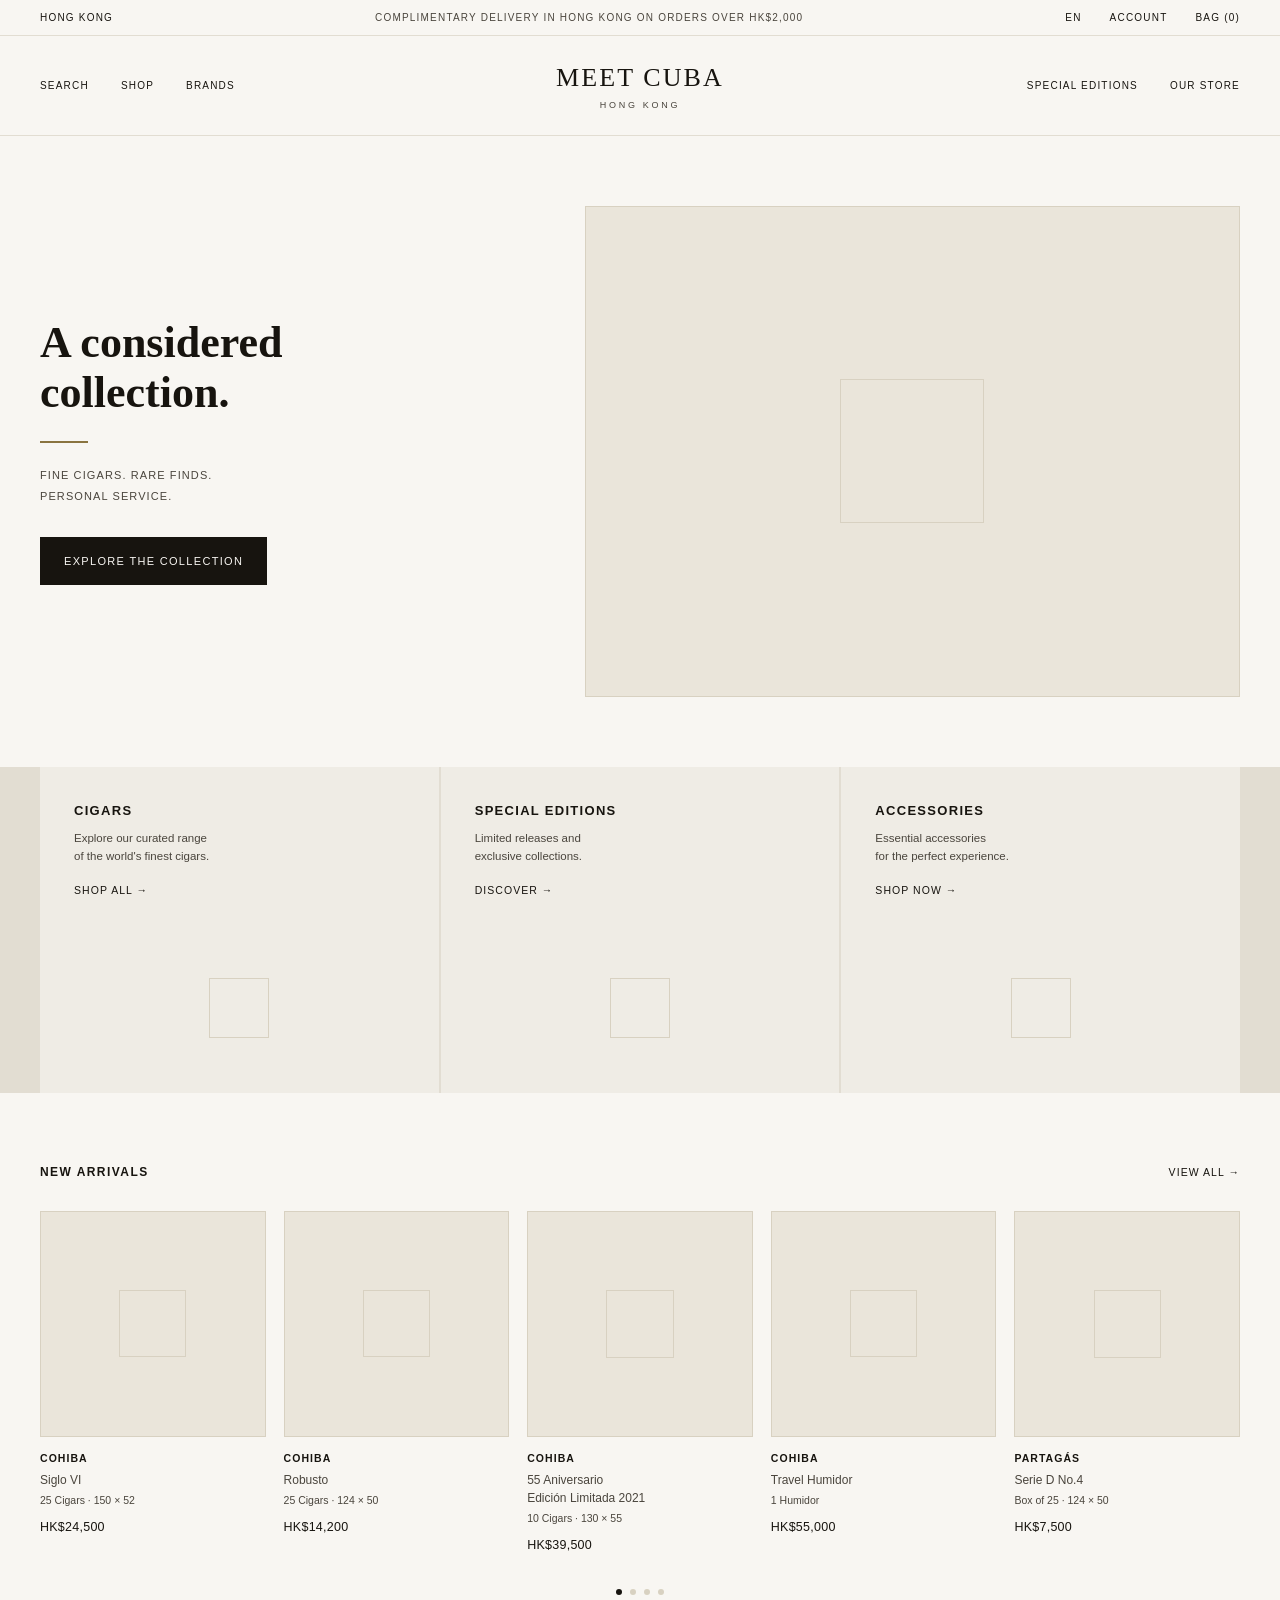
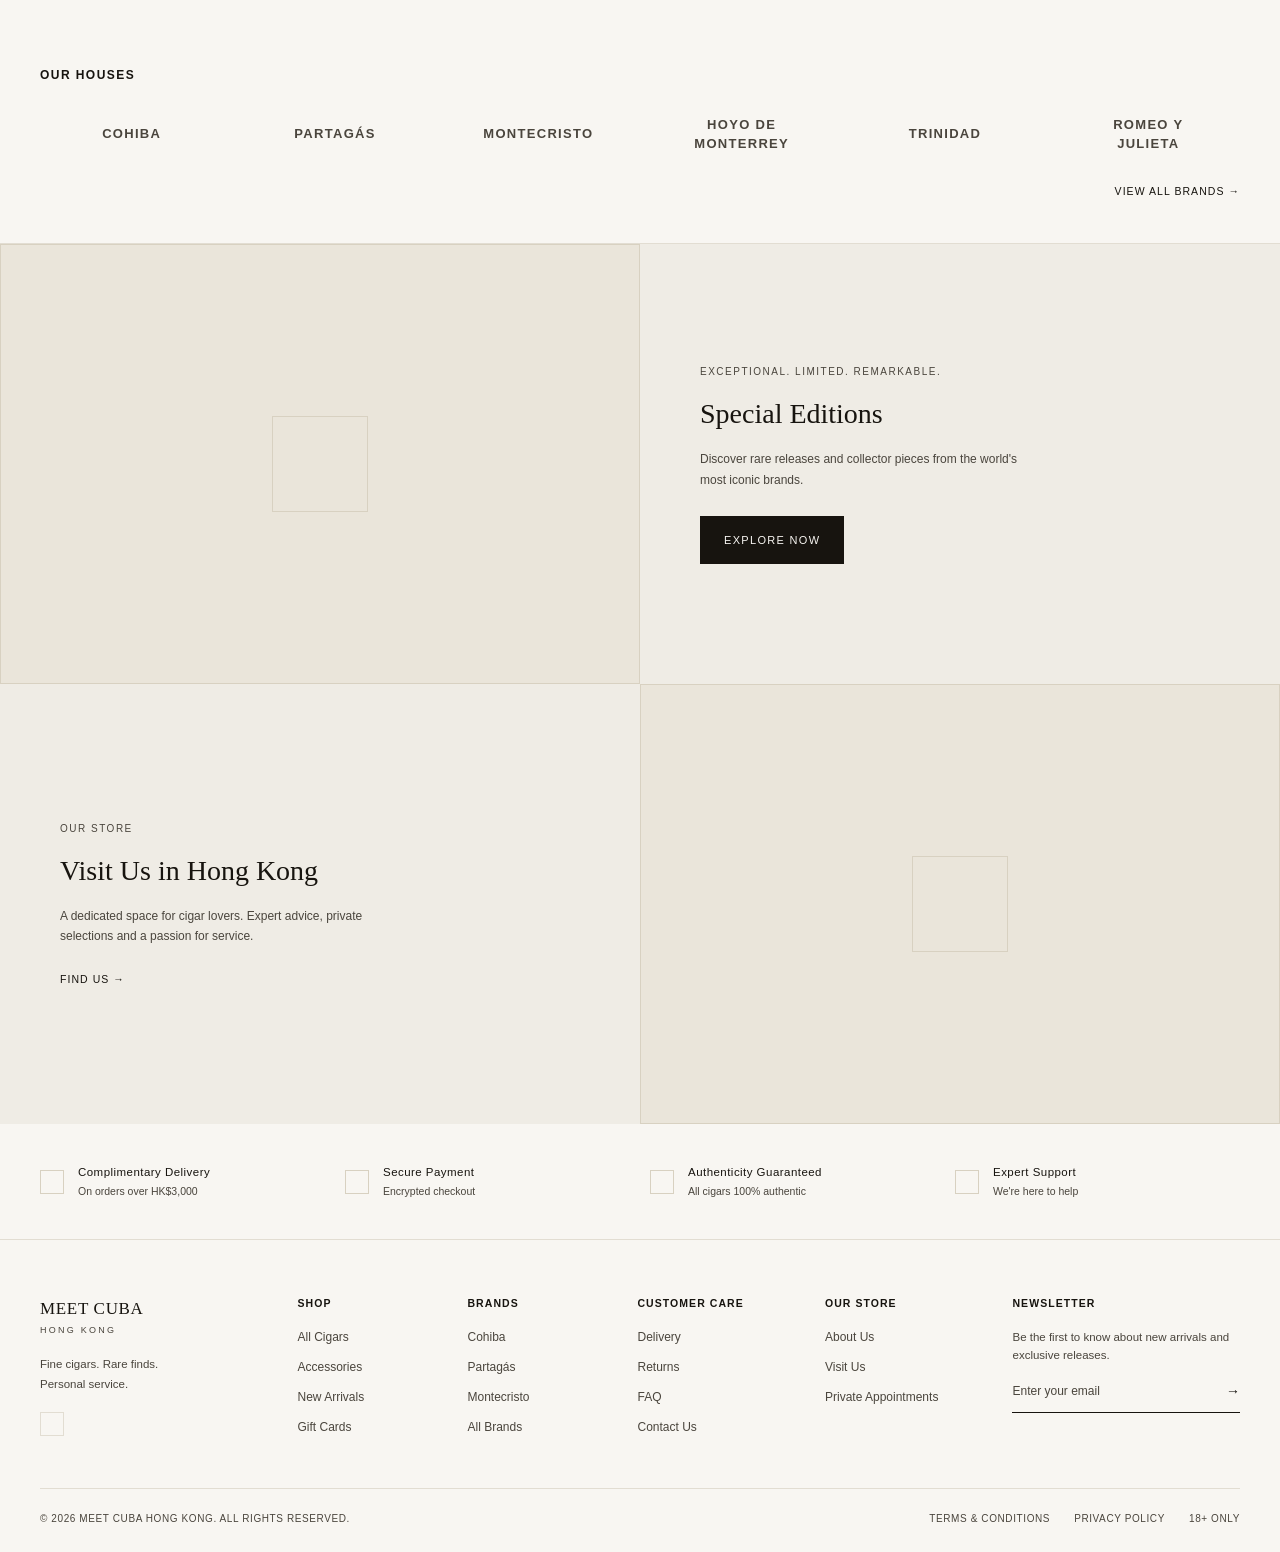
==== index.html @ 067f9823 "Fix SHOP nav link vertical misalignment .nav__link had padding-bottom for underline spacing, which g" ====
<!DOCTYPE html>
<html lang="en">
<head>
<meta charset="UTF-8">
<meta name="viewport" content="width=device-width, initial-scale=1.0">
<title>Meet Cuba — Hong Kong</title>
<style>
  :root {
    --ink: #17140f;
    --ink-soft: #4a453d;
    --ground: #f8f6f2;
    --ground-alt: #efece5;
    --line: #e2ddd2;
    --placeholder: #eae5da;
    --placeholder-line: #d8d1c1;
    --gold: #8a7440;
  }

  * { box-sizing: border-box; margin: 0; padding: 0; }

  html { overscroll-behavior: none; }

  body {
    overscroll-behavior: none;
    background: var(--ground);
    color: var(--ink);
    font-family: -apple-system, BlinkMacSystemFont, "Helvetica Neue", Arial, sans-serif;
    font-size: 13px;
    line-height: 1.5;
    -webkit-font-smoothing: antialiased;
  }

  a { color: inherit; text-decoration: none; }
  button { font: inherit; color: inherit; background: none; border: none; cursor: pointer; }

  .u-label {
    text-transform: uppercase;
    letter-spacing: 0.12em;
    font-size: 10px;
  }

  /* Topbar (shared) */
  .topbar {
    display: flex;
    align-items: center;
    justify-content: space-between;
    padding: 10px 40px;
    border-bottom: 1px solid var(--line);
  }
  .topbar__left, .topbar__right { display: flex; align-items: center; gap: 28px; }
  .topbar__center { color: var(--ink-soft); }

  /* Nav (shared) */
  .nav {
    display: grid;
    grid-template-columns: 1fr auto 1fr;
    align-items: center;
    padding: 22px 40px;
    border-bottom: 1px solid var(--line);
  }
  .nav__links { display: flex; align-items: center; gap: 32px; }
  .nav__links--left { justify-content: flex-start; }
  .nav__links--right { justify-content: flex-end; }
  .nav__link { position: relative; }
  .nav__logo { display: block; text-align: center; }
  .nav__logo-main {
    font-family: Georgia, "Times New Roman", serif;
    font-size: 26px;
    letter-spacing: 0.08em;
  }
  .nav__logo-sub {
    font-size: 9px;
    letter-spacing: 0.3em;
    color: var(--ink-soft);
    margin-top: 2px;
  }

  section { padding: 0 40px; }

  .btn {
    display: inline-flex;
    align-items: center;
    justify-content: center;
    letter-spacing: 0.12em;
    font-size: 11px;
    padding: 16px 24px;
    transition: opacity 0.2s ease;
  }
  .btn:hover { opacity: 0.8; }
  .btn--primary { background: var(--ink); color: var(--ground); }

  .text-link {
    letter-spacing: 0.1em;
    font-size: 10.5px;
    display: inline-flex;
    align-items: center;
    gap: 6px;
    transition: opacity 0.2s ease;
  }
  .text-link:hover { opacity: 0.65; }

  .placeholder-box {
    background: var(--placeholder);
    border: 1px solid var(--placeholder-line);
  }

  /* Hero */
  .hero {
    display: grid;
    grid-template-columns: 0.85fr 1.15fr;
    gap: 60px;
    align-items: center;
    padding-top: 70px;
    padding-bottom: 70px;
  }
  .hero__eyebrow-rule { width: 48px; height: 2px; background: var(--gold); margin: 22px 0; }
  .hero__title {
    font-family: Georgia, "Times New Roman", serif;
    font-size: 44px;
    line-height: 1.15;
  }
  .hero__copy {
    letter-spacing: 0.1em;
    font-size: 11px;
    color: var(--ink-soft);
    line-height: 1.9;
    margin-bottom: 30px;
  }
  .hero__image {
    aspect-ratio: 4 / 3;
    display: flex;
    align-items: center;
    justify-content: center;
  }
  .hero__image-mark { width: 22%; aspect-ratio: 1; border: 1px solid var(--placeholder-line); }

  /* Category tiles */
  .tiles {
    display: grid;
    grid-template-columns: repeat(3, 1fr);
    gap: 2px;
    background: var(--line);
  }
  .tile {
    background: var(--ground-alt);
    padding: 34px 34px 0;
    display: flex;
    flex-direction: column;
  }
  .tile__title { letter-spacing: 0.1em; font-size: 13px; font-weight: 600; margin-bottom: 8px; }
  .tile__copy { color: var(--ink-soft); font-size: 11.5px; line-height: 1.6; margin-bottom: 18px; }
  .tile__image { height: 170px; margin-top: 24px; display: flex; align-items: center; justify-content: center; }
  .tile__image-mark { width: 60px; height: 60px; border: 1px solid var(--placeholder-line); }

  /* Section heading row */
  .section-heading {
    display: flex;
    align-items: baseline;
    justify-content: space-between;
    padding-top: 70px;
    margin-bottom: 30px;
  }
  .section-heading__title { letter-spacing: 0.12em; font-size: 12px; font-weight: 600; }

  /* Product grid (shared pattern) */
  .product-grid { display: grid; grid-template-columns: repeat(5, 1fr); gap: 24px 18px; }
  .product-card { position: relative; }
  .product-card__image {
    position: relative;
    aspect-ratio: 1 / 1;
    background: var(--placeholder);
    border: 1px solid var(--placeholder-line);
    margin-bottom: 14px;
    display: flex;
    align-items: center;
    justify-content: center;
    transition: opacity 0.3s ease;
  }
  .product-card:hover .product-card__image { opacity: 0.85; }
  .product-card__image-mark { width: 30%; aspect-ratio: 1; border: 1px solid var(--placeholder-line); }
  .product-card__wishlist {
    position: absolute;
    top: 12px; right: 12px;
    width: 26px; height: 26px;
    display: flex;
    align-items: center;
    justify-content: center;
    background: var(--ground);
    border: 1px solid var(--line);
    opacity: 0.85;
    transition: opacity 0.2s ease;
  }
  .product-card__wishlist:hover { opacity: 1; }
  .product-card__brand { letter-spacing: 0.1em; font-size: 10.5px; font-weight: 600; margin-bottom: 4px; }
  .product-card__name { color: var(--ink-soft); font-size: 12px; margin-bottom: 4px; }
  .product-card__spec { color: var(--ink-soft); font-size: 10.5px; margin-bottom: 10px; }
  .product-card__price { font-size: 12.5px; letter-spacing: 0.02em; }

  .dots { display: flex; justify-content: center; gap: 8px; margin-top: 34px; }
  .dots__dot { width: 6px; height: 6px; border-radius: 50%; background: var(--placeholder-line); }
  .dots__dot--active { background: var(--ink); }

  /* Our Houses */
  .houses {
    padding-top: 70px;
    padding-bottom: 44px;
    border-bottom: 1px solid var(--line);
  }
  .houses__row {
    display: flex;
    align-items: center;
    justify-content: space-between;
    gap: 20px;
    margin-top: 30px;
  }
  .house-logo {
    flex: 1;
    text-align: center;
    letter-spacing: 0.1em;
    font-size: 13px;
    font-weight: 600;
    color: var(--ink-soft);
  }
  .houses__view-all { display: flex; justify-content: flex-end; margin-top: 30px; }

  /* Editorial mosaic */
  .mosaic { padding: 0; }
  .mosaic__row {
    display: grid;
    grid-template-columns: 1fr 1fr;
  }
  .mosaic__image { aspect-ratio: 16 / 11; display: flex; align-items: center; justify-content: center; }
  .mosaic__image-mark { width: 15%; aspect-ratio: 1; border: 1px solid var(--placeholder-line); }
  .mosaic__text {
    background: var(--ground-alt);
    display: flex;
    flex-direction: column;
    justify-content: center;
    padding: 60px;
  }
  .mosaic__eyebrow { letter-spacing: 0.15em; font-size: 10px; color: var(--ink-soft); margin-bottom: 14px; }
  .mosaic__heading { font-family: Georgia, "Times New Roman", serif; font-size: 28px; margin-bottom: 14px; }
  .mosaic__copy { color: var(--ink-soft); font-size: 12px; line-height: 1.7; margin-bottom: 26px; max-width: 340px; }

  /* Trust strip */
  .trust-strip {
    display: grid;
    grid-template-columns: repeat(4, 1fr);
    gap: 20px;
    padding: 40px;
    border-bottom: 1px solid var(--line);
  }
  .trust-strip__item { display: flex; align-items: center; gap: 14px; }
  .trust-strip__icon { width: 24px; height: 24px; flex: none; border: 1px solid var(--placeholder-line); }
  .trust-strip__title { font-size: 11.5px; letter-spacing: 0.04em; margin-bottom: 2px; }
  .trust-strip__sub { color: var(--ink-soft); font-size: 10.5px; }

  /* Footer */
  .footer { padding: 56px 40px 26px; }
  .footer__top {
    display: grid;
    grid-template-columns: 1.3fr 0.8fr 0.8fr 0.9fr 0.9fr 1.3fr;
    gap: 30px;
    padding-bottom: 40px;
  }
  .footer__brand-name {
    font-family: Georgia, "Times New Roman", serif;
    font-size: 17px;
    letter-spacing: 0.04em;
  }
  .footer__brand-sub { font-size: 9px; letter-spacing: 0.25em; color: var(--ink-soft); margin: 2px 0 18px; }
  .footer__brand-copy { color: var(--ink-soft); font-size: 11.5px; line-height: 1.7; margin-bottom: 18px; }
  .footer__social { width: 24px; height: 24px; border: 1px solid var(--line); }
  .footer__col-title { letter-spacing: 0.1em; font-size: 10.5px; font-weight: 600; margin-bottom: 16px; }
  .footer__col-link { display: block; color: var(--ink-soft); font-size: 12px; margin-bottom: 12px; }
  .footer__newsletter-copy { color: var(--ink-soft); font-size: 11.5px; line-height: 1.6; margin-bottom: 16px; }
  .footer__newsletter-form { display: flex; border-bottom: 1px solid var(--ink); padding-bottom: 10px; }
  .footer__newsletter-input {
    flex: 1;
    border: none;
    background: none;
    font-size: 12px;
    color: var(--ink);
    outline: none;
  }
  .footer__newsletter-input::placeholder { color: var(--ink-soft); }
  .footer__newsletter-submit { font-size: 14px; }

  .footer__bottom {
    display: flex;
    align-items: center;
    justify-content: space-between;
    padding-top: 22px;
    border-top: 1px solid var(--line);
    color: var(--ink-soft);
    letter-spacing: 0.06em;
    font-size: 10px;
  }
  .footer__bottom-links { display: flex; gap: 24px; }

  /* Bag toggle */
  .bag-toggle { cursor: pointer; }

  /* Cart drawer */
  body.cart-open { overflow: hidden; }

  .cart-overlay {
    position: fixed;
    inset: 0;
    background: rgba(23, 20, 15, 0.45);
    opacity: 0;
    pointer-events: none;
    transition: opacity 0.3s ease;
    z-index: 900;
  }
  body.cart-open .cart-overlay { opacity: 1; pointer-events: auto; }

  .cart-drawer {
    position: fixed;
    top: 0; right: 0;
    height: 100vh;
    width: 460px;
    max-width: 92vw;
    background: var(--ground);
    border-left: 1px solid var(--line);
    transform: translateX(100%);
    transition: transform 0.35s ease;
    z-index: 901;
    display: flex;
    flex-direction: column;
  }
  body.cart-open .cart-drawer { transform: translateX(0); }

  .cart-drawer__header {
    display: flex;
    align-items: center;
    justify-content: space-between;
    padding: 40px 40px 0;
  }
  .cart-drawer__title {
    font-family: Georgia, "Times New Roman", serif;
    text-transform: uppercase;
    letter-spacing: 0.04em;
    font-size: 24px;
  }
  .cart-drawer__close { font-size: 20px; line-height: 1; padding: 4px; }
  .cart-drawer__count {
    padding: 10px 40px 20px;
    margin-top: 6px;
    border-bottom: 1px solid var(--line);
    color: var(--ink-soft);
    letter-spacing: 0.1em;
    font-size: 10.5px;
  }
  .cart-drawer__items { flex: 1; overflow-y: auto; padding: 0 40px; }
  .cart-empty { padding: 60px 0; text-align: center; color: var(--ink-soft); font-size: 12px; }

  .cart-item { display: flex; gap: 20px; padding: 26px 0; border-bottom: 1px solid var(--line); }
  .cart-item__image {
    width: 110px; height: 110px; flex: none;
    background: var(--placeholder);
    border: 1px solid var(--placeholder-line);
    display: flex; align-items: center; justify-content: center;
  }
  .cart-item__image-mark { width: 30%; aspect-ratio: 1; border: 1px solid var(--placeholder-line); }
  .cart-item__body { flex: 1; display: flex; flex-direction: column; }
  .cart-item__brand { letter-spacing: 0.1em; font-size: 10px; font-weight: 600; margin-bottom: 6px; }
  .cart-item__name { font-family: Georgia, "Times New Roman", serif; font-size: 17px; margin-bottom: 4px; }
  .cart-item__spec { color: var(--ink-soft); font-size: 11px; margin-bottom: 16px; }
  .cart-item__row { display: flex; align-items: center; justify-content: space-between; margin-bottom: 12px; }
  .cart-item__price { font-size: 13px; }
  .cart-item__remove {
    align-self: flex-start;
    font-size: 10.5px;
    letter-spacing: 0.05em;
    text-decoration: underline;
    color: var(--ink-soft);
  }

  .cart-qty { display: flex; align-items: center; border: 1px solid var(--line); }
  .cart-qty__btn { width: 28px; height: 28px; display: flex; align-items: center; justify-content: center; font-size: 13px; }
  .cart-qty__value { width: 30px; text-align: center; font-size: 12px; }

  .cart-drawer__footer { padding: 22px 40px 32px; border-top: 1px solid var(--line); }
  .cart-drawer__footer .btn { width: 100%; flex: none; }
  .cart-subtotal-row {
    display: flex; justify-content: space-between;
    letter-spacing: 0.08em; font-size: 12px; font-weight: 600;
    margin-bottom: 20px;
  }
  .cart-delivery {
    display: flex; align-items: center; justify-content: space-between;
    font-size: 11px; color: var(--ink-soft); margin-bottom: 10px;
  }
  .cart-progress { height: 2px; background: var(--line); margin-bottom: 22px; }
  .cart-progress__fill { height: 100%; width: 0%; background: var(--ink); transition: width 0.3s ease; }
  .btn--outline-full {
    display: block;
    width: 100%;
    text-align: center;
    border: 1px solid var(--ink);
    padding: 15px;
    letter-spacing: 0.12em;
    font-size: 11px;
    margin-top: 12px;
    transition: opacity 0.2s ease;
  }
  .btn--outline-full:hover { opacity: 0.7; }
  .cart-secure {
    display: flex; align-items: center; justify-content: center; gap: 6px;
    margin-top: 16px;
    color: var(--ink-soft);
    font-size: 10px;
    letter-spacing: 0.05em;
  }
</style>
</head>
<body>

  <div class="topbar">
    <div class="topbar__left u-label"><span>HONG KONG</span></div>
    <div class="topbar__center u-label">COMPLIMENTARY DELIVERY IN HONG KONG ON ORDERS OVER HK$2,000</div>
    <div class="topbar__right u-label">
      <span>EN</span>
      <span>ACCOUNT</span>
      <button class="bag-toggle u-label" data-bag-toggle type="button">BAG (<span data-bag-count>0</span>)</button>
    </div>
  </div>

  <nav class="nav">
    <div class="nav__links nav__links--left u-label">
      <span>SEARCH</span>
      <a class="nav__link" href="shop.html">SHOP</a>
      <span>BRANDS</span>
    </div>
    <a class="nav__logo" href="index.html">
      <div class="nav__logo-main">MEET CUBA</div>
      <div class="nav__logo-sub">HONG KONG</div>
    </a>
    <div class="nav__links nav__links--right u-label">
      <span>SPECIAL EDITIONS</span>
      <span>OUR STORE</span>
    </div>
  </nav>

  <section class="hero">
    <div>
      <h1 class="hero__title">A considered<br>collection.</h1>
      <div class="hero__eyebrow-rule"></div>
      <div class="hero__copy">FINE CIGARS. RARE FINDS.<br>PERSONAL SERVICE.</div>
      <a class="btn btn--primary" href="shop.html">EXPLORE THE COLLECTION</a>
    </div>
    <div class="hero__image placeholder-box">
      <div class="hero__image-mark"></div>
    </div>
  </section>

  <section class="tiles" style="padding: 0 40px;">
    <div class="tile">
      <div class="tile__title">CIGARS</div>
      <div class="tile__copy">Explore our curated range<br>of the world's finest cigars.</div>
      <a class="text-link" href="shop.html">SHOP ALL →</a>
      <div class="tile__image">
        <div class="tile__image-mark"></div>
      </div>
    </div>
    <div class="tile">
      <div class="tile__title">SPECIAL EDITIONS</div>
      <div class="tile__copy">Limited releases and<br>exclusive collections.</div>
      <a class="text-link" href="#">DISCOVER →</a>
      <div class="tile__image">
        <div class="tile__image-mark"></div>
      </div>
    </div>
    <div class="tile">
      <div class="tile__title">ACCESSORIES</div>
      <div class="tile__copy">Essential accessories<br>for the perfect experience.</div>
      <a class="text-link" href="#">SHOP NOW →</a>
      <div class="tile__image">
        <div class="tile__image-mark"></div>
      </div>
    </div>
  </section>

  <section>
    <div class="section-heading">
      <span class="section-heading__title">NEW ARRIVALS</span>
      <a class="text-link" href="shop.html">VIEW ALL →</a>
    </div>
    <div class="product-grid">

      <article class="product-card">
        <div class="product-card__wishlist">♡</div>
        <div class="product-card__image"><div class="product-card__image-mark"></div></div>
        <div class="product-card__brand">COHIBA</div>
        <div class="product-card__name">Siglo VI</div>
        <div class="product-card__spec">25 Cigars · 150 × 52</div>
        <div class="product-card__price">HK$24,500</div>
      </article>

      <article class="product-card">
        <div class="product-card__wishlist">♡</div>
        <div class="product-card__image"><div class="product-card__image-mark"></div></div>
        <div class="product-card__brand">COHIBA</div>
        <div class="product-card__name">Robusto</div>
        <div class="product-card__spec">25 Cigars · 124 × 50</div>
        <div class="product-card__price">HK$14,200</div>
      </article>

      <article class="product-card">
        <div class="product-card__wishlist">♡</div>
        <div class="product-card__image"><div class="product-card__image-mark"></div></div>
        <div class="product-card__brand">COHIBA</div>
        <div class="product-card__name">55 Aniversario<br>Edición Limitada 2021</div>
        <div class="product-card__spec">10 Cigars · 130 × 55</div>
        <div class="product-card__price">HK$39,500</div>
      </article>

      <article class="product-card">
        <div class="product-card__wishlist">♡</div>
        <div class="product-card__image"><div class="product-card__image-mark"></div></div>
        <div class="product-card__brand">COHIBA</div>
        <div class="product-card__name">Travel Humidor</div>
        <div class="product-card__spec">1 Humidor</div>
        <div class="product-card__price">HK$55,000</div>
      </article>

      <a class="product-card" href="product.html">
        <div class="product-card__wishlist">♡</div>
        <div class="product-card__image"><div class="product-card__image-mark"></div></div>
        <div class="product-card__brand">PARTAGÁS</div>
        <div class="product-card__name">Serie D No.4</div>
        <div class="product-card__spec">Box of 25 · 124 × 50</div>
        <div class="product-card__price">HK$7,500</div>
      </a>

    </div>
    <div class="dots">
      <span class="dots__dot dots__dot--active"></span>
      <span class="dots__dot"></span>
      <span class="dots__dot"></span>
      <span class="dots__dot"></span>
    </div>
  </section>

  <section class="houses">
    <span class="section-heading__title" style="padding-top:0;">OUR HOUSES</span>
    <div class="houses__row">
      <div class="house-logo">COHIBA</div>
      <div class="house-logo">PARTAGÁS</div>
      <div class="house-logo">MONTECRISTO</div>
      <div class="house-logo">HOYO DE<br>MONTERREY</div>
      <div class="house-logo">TRINIDAD</div>
      <div class="house-logo">ROMEO Y<br>JULIETA</div>
    </div>
    <div class="houses__view-all">
      <a class="text-link" href="#">VIEW ALL BRANDS →</a>
    </div>
  </section>

  <section class="mosaic" style="padding: 0;">
    <div class="mosaic__row">
      <div class="mosaic__image placeholder-box"><div class="mosaic__image-mark"></div></div>
      <div class="mosaic__text">
        <div class="mosaic__eyebrow">EXCEPTIONAL. LIMITED. REMARKABLE.</div>
        <div class="mosaic__heading">Special Editions</div>
        <div class="mosaic__copy">Discover rare releases and collector pieces from the world's most iconic brands.</div>
        <a class="btn btn--primary" href="#" style="align-self:flex-start;">EXPLORE NOW</a>
      </div>
    </div>
    <div class="mosaic__row">
      <div class="mosaic__text">
        <div class="mosaic__eyebrow">OUR STORE</div>
        <div class="mosaic__heading">Visit Us in Hong Kong</div>
        <div class="mosaic__copy">A dedicated space for cigar lovers. Expert advice, private selections and a passion for service.</div>
        <a class="text-link" href="#" style="align-self:flex-start;">FIND US →</a>
      </div>
      <div class="mosaic__image placeholder-box"><div class="mosaic__image-mark"></div></div>
    </div>
  </section>

  <section class="trust-strip">
    <div class="trust-strip__item">
      <div class="trust-strip__icon"></div>
      <div>
        <div class="trust-strip__title">Complimentary Delivery</div>
        <div class="trust-strip__sub">On orders over HK$3,000</div>
      </div>
    </div>
    <div class="trust-strip__item">
      <div class="trust-strip__icon"></div>
      <div>
        <div class="trust-strip__title">Secure Payment</div>
        <div class="trust-strip__sub">Encrypted checkout</div>
      </div>
    </div>
    <div class="trust-strip__item">
      <div class="trust-strip__icon"></div>
      <div>
        <div class="trust-strip__title">Authenticity Guaranteed</div>
        <div class="trust-strip__sub">All cigars 100% authentic</div>
      </div>
    </div>
    <div class="trust-strip__item">
      <div class="trust-strip__icon"></div>
      <div>
        <div class="trust-strip__title">Expert Support</div>
        <div class="trust-strip__sub">We're here to help</div>
      </div>
    </div>
  </section>

  <footer class="footer">
    <div class="footer__top">
      <div>
        <div class="footer__brand-name">MEET CUBA</div>
        <div class="footer__brand-sub">HONG KONG</div>
        <div class="footer__brand-copy">Fine cigars. Rare finds.<br>Personal service.</div>
        <div class="footer__social"></div>
      </div>
      <div>
        <div class="footer__col-title">SHOP</div>
        <a class="footer__col-link" href="shop.html">All Cigars</a>
        <a class="footer__col-link" href="#">Accessories</a>
        <a class="footer__col-link" href="#">New Arrivals</a>
        <a class="footer__col-link" href="#">Gift Cards</a>
      </div>
      <div>
        <div class="footer__col-title">BRANDS</div>
        <a class="footer__col-link" href="#">Cohiba</a>
        <a class="footer__col-link" href="#">Partagás</a>
        <a class="footer__col-link" href="#">Montecristo</a>
        <a class="footer__col-link" href="#">All Brands</a>
      </div>
      <div>
        <div class="footer__col-title">CUSTOMER CARE</div>
        <a class="footer__col-link" href="#">Delivery</a>
        <a class="footer__col-link" href="#">Returns</a>
        <a class="footer__col-link" href="#">FAQ</a>
        <a class="footer__col-link" href="#">Contact Us</a>
      </div>
      <div>
        <div class="footer__col-title">OUR STORE</div>
        <a class="footer__col-link" href="#">About Us</a>
        <a class="footer__col-link" href="#">Visit Us</a>
        <a class="footer__col-link" href="#">Private Appointments</a>
      </div>
      <div>
        <div class="footer__col-title">NEWSLETTER</div>
        <div class="footer__newsletter-copy">Be the first to know about new arrivals and exclusive releases.</div>
        <div class="footer__newsletter-form">
          <input class="footer__newsletter-input" type="email" placeholder="Enter your email">
          <span class="footer__newsletter-submit">→</span>
        </div>
      </div>
    </div>
    <div class="footer__bottom">
      <span>© 2026 MEET CUBA HONG KONG. ALL RIGHTS RESERVED.</span>
      <div class="footer__bottom-links">
        <a href="#">TERMS &amp; CONDITIONS</a>
        <a href="#">PRIVACY POLICY</a>
        <span>18+ ONLY</span>
      </div>
    </div>
  </footer>

  <div class="cart-overlay" id="cartOverlay"></div>
  <aside class="cart-drawer" id="cartDrawer">
    <div class="cart-drawer__header">
      <h2 class="cart-drawer__title">Your Bag</h2>
      <button class="cart-drawer__close" id="cartClose" type="button" aria-label="Close bag">×</button>
    </div>
    <div class="cart-drawer__count" id="cartItemsLabel">0 ITEMS</div>
    <div class="cart-drawer__items" id="cartItems"></div>
    <div class="cart-drawer__footer">
      <div class="cart-subtotal-row">
        <span>SUBTOTAL</span>
        <span id="cartSubtotal">HK$0</span>
      </div>
      <div class="cart-delivery">
        <span id="cartDeliveryText">Add HK$2,000 more for free delivery</span>
        <span id="cartDeliveryCheck" style="display:none;">✓</span>
      </div>
      <div class="cart-progress"><div class="cart-progress__fill" id="cartProgressFill"></div></div>
      <a class="btn btn--primary" href="#">CHECKOUT</a>
      <a class="btn--outline-full" href="#">VIEW BAG</a>
      <div class="cart-secure">🔒 Secure checkout</div>
    </div>
  </aside>
  <script src="cart.js"></script>
</body>
</html>
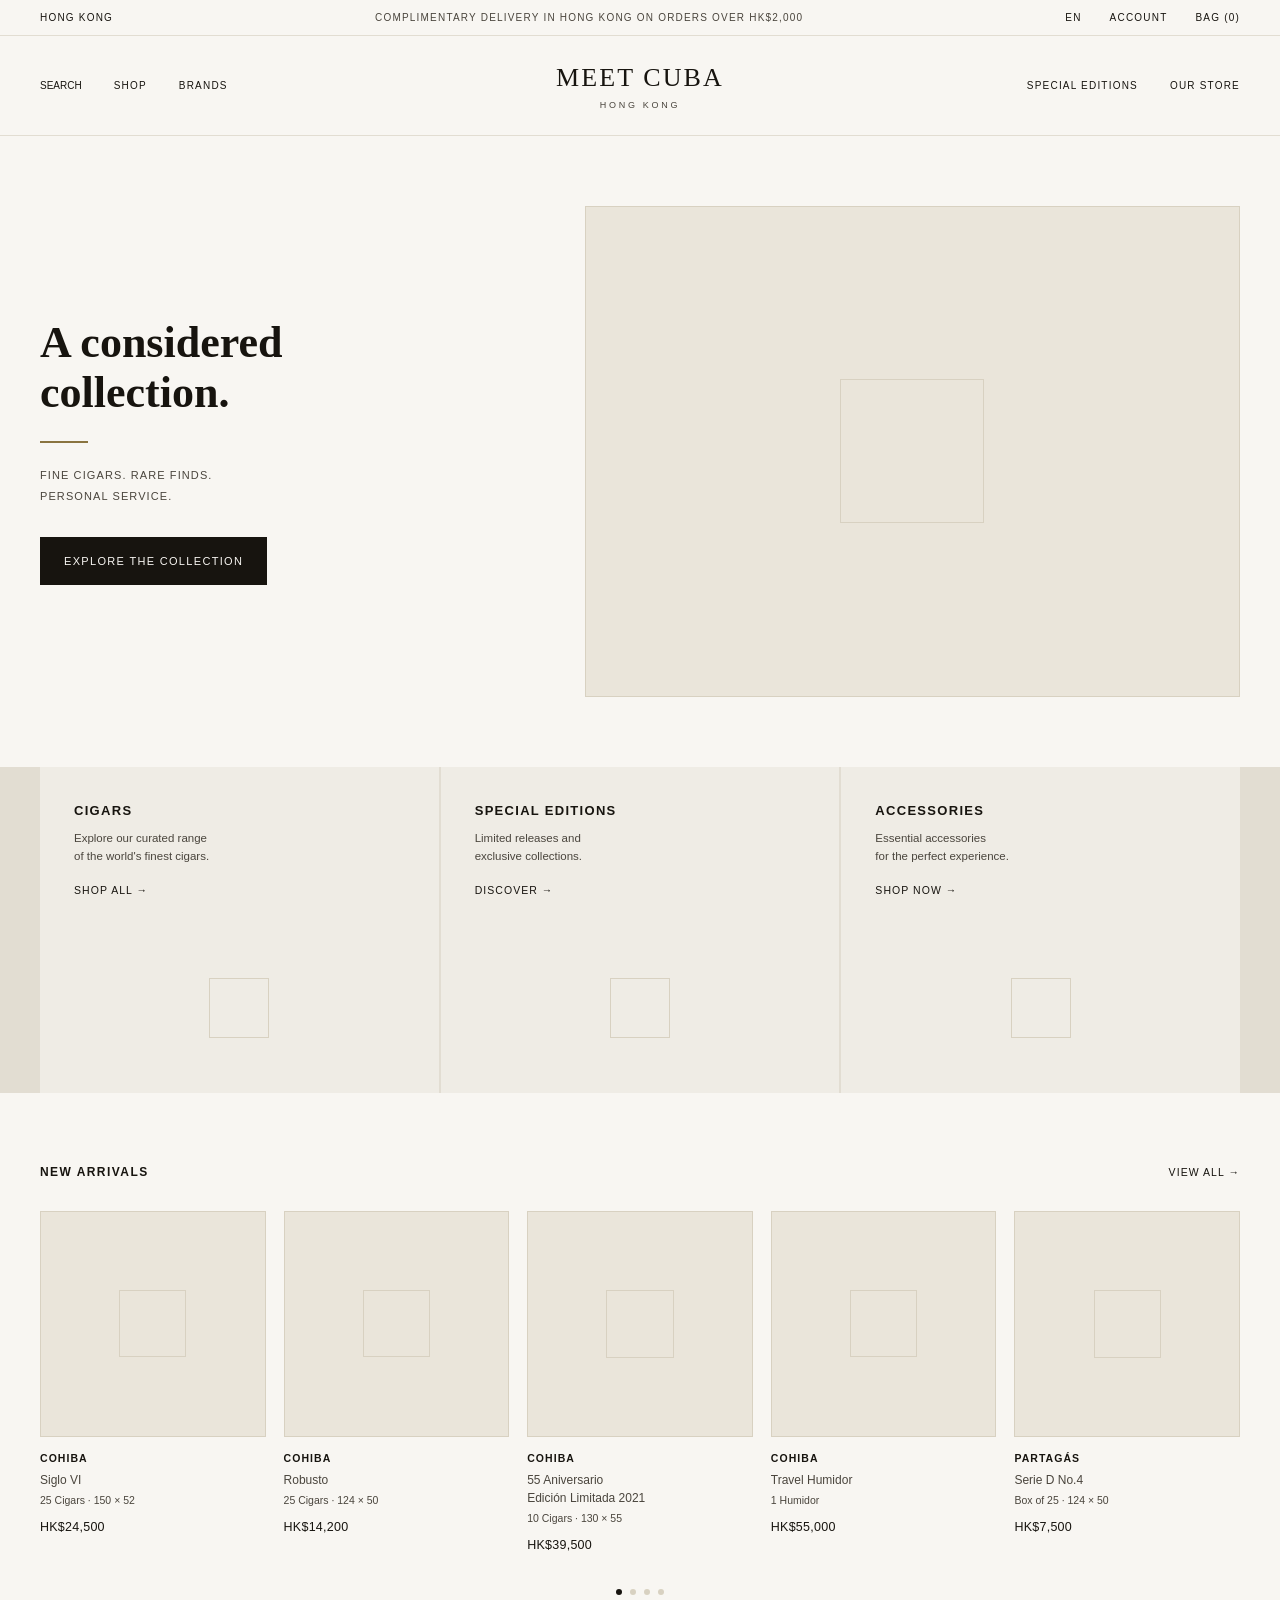
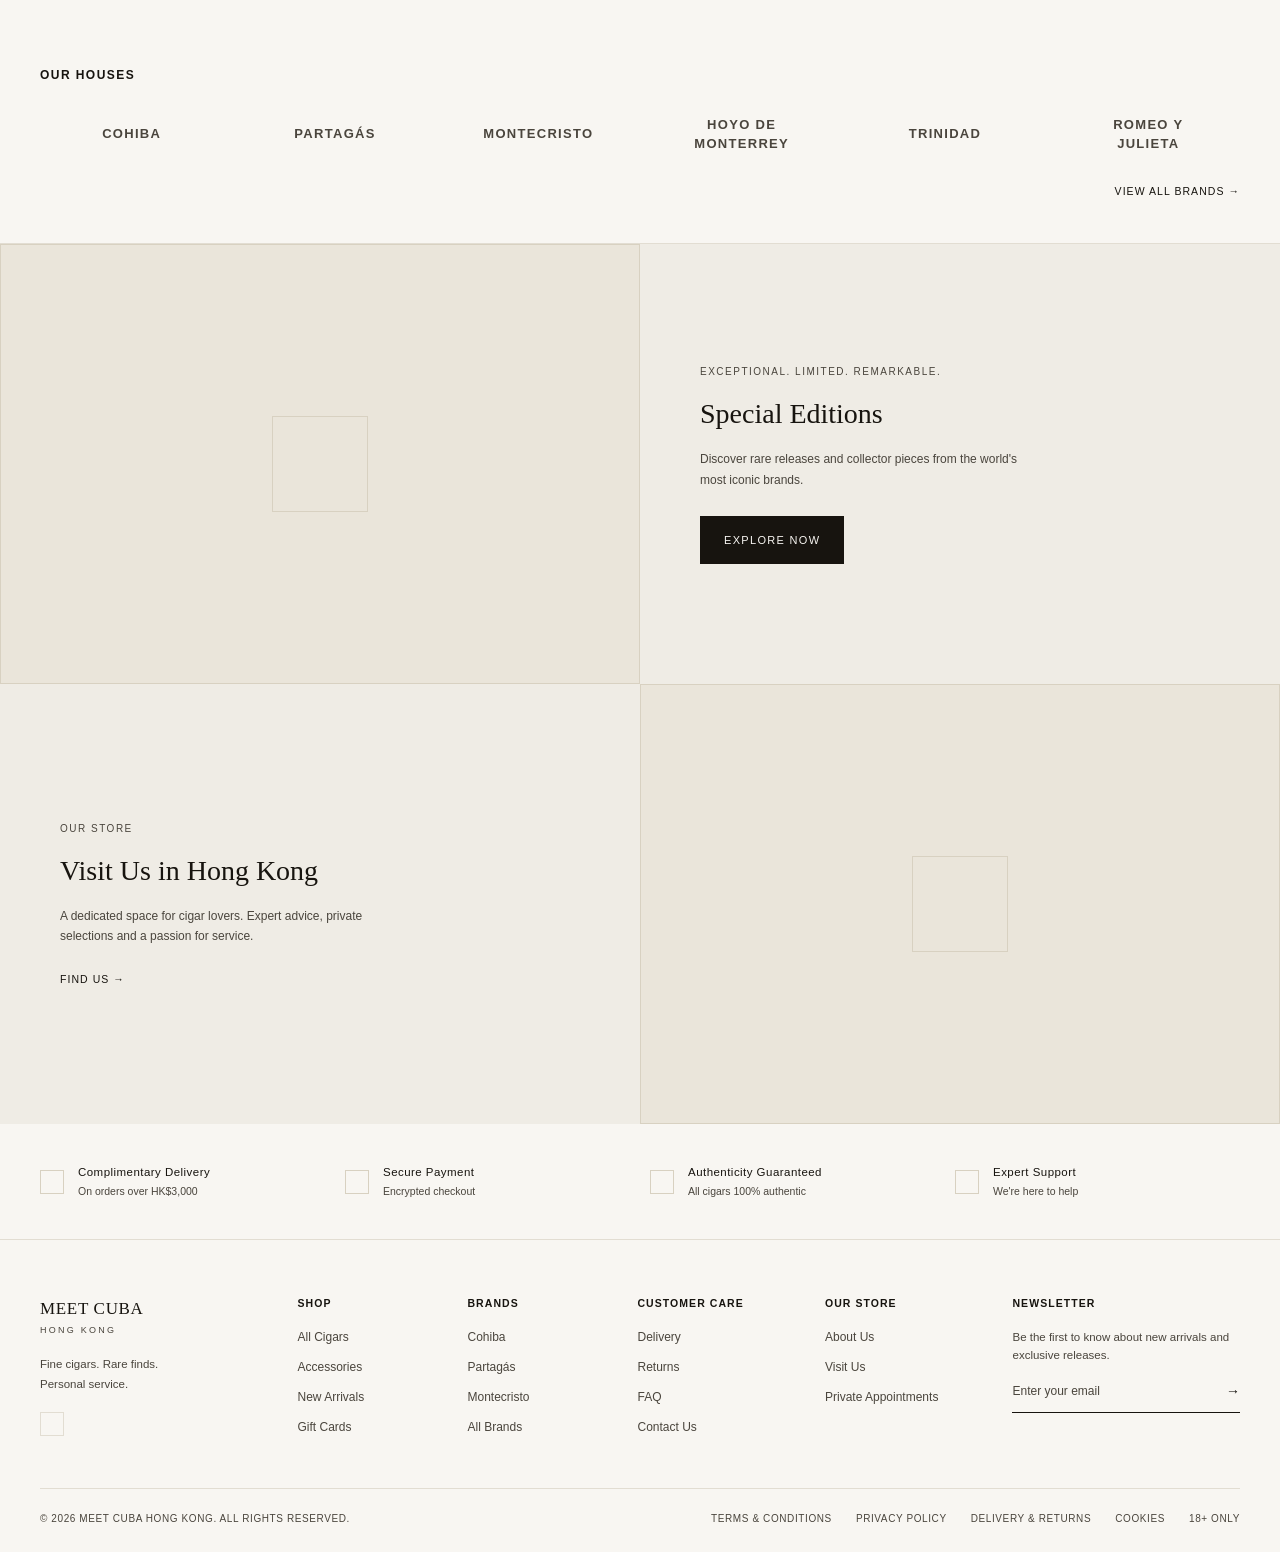
==== commit dab10abe: "Add real site search New shared search.js/search.css (same pattern as cart.js/footer.js): a search o" ====
--- a/index.html
+++ b/index.html
@@ -4,6 +4,8 @@
 <meta charset="UTF-8">
 <meta name="viewport" content="width=device-width, initial-scale=1.0">
 <title>Meet Cuba — Hong Kong</title>
+<link rel="stylesheet" href="footer.css">
+<link rel="stylesheet" href="search.css">
 <style>
   :root {
     --ink: #17140f;
@@ -254,49 +256,6 @@
   .trust-strip__icon { width: 24px; height: 24px; flex: none; border: 1px solid var(--placeholder-line); }
   .trust-strip__title { font-size: 11.5px; letter-spacing: 0.04em; margin-bottom: 2px; }
   .trust-strip__sub { color: var(--ink-soft); font-size: 10.5px; }
-
-  /* Footer */
-  .footer { padding: 56px 40px 26px; }
-  .footer__top {
-    display: grid;
-    grid-template-columns: 1.3fr 0.8fr 0.8fr 0.9fr 0.9fr 1.3fr;
-    gap: 30px;
-    padding-bottom: 40px;
-  }
-  .footer__brand-name {
-    font-family: Georgia, "Times New Roman", serif;
-    font-size: 17px;
-    letter-spacing: 0.04em;
-  }
-  .footer__brand-sub { font-size: 9px; letter-spacing: 0.25em; color: var(--ink-soft); margin: 2px 0 18px; }
-  .footer__brand-copy { color: var(--ink-soft); font-size: 11.5px; line-height: 1.7; margin-bottom: 18px; }
-  .footer__social { width: 24px; height: 24px; border: 1px solid var(--line); }
-  .footer__col-title { letter-spacing: 0.1em; font-size: 10.5px; font-weight: 600; margin-bottom: 16px; }
-  .footer__col-link { display: block; color: var(--ink-soft); font-size: 12px; margin-bottom: 12px; }
-  .footer__newsletter-copy { color: var(--ink-soft); font-size: 11.5px; line-height: 1.6; margin-bottom: 16px; }
-  .footer__newsletter-form { display: flex; border-bottom: 1px solid var(--ink); padding-bottom: 10px; }
-  .footer__newsletter-input {
-    flex: 1;
-    border: none;
-    background: none;
-    font-size: 12px;
-    color: var(--ink);
-    outline: none;
-  }
-  .footer__newsletter-input::placeholder { color: var(--ink-soft); }
-  .footer__newsletter-submit { font-size: 14px; }
-
-  .footer__bottom {
-    display: flex;
-    align-items: center;
-    justify-content: space-between;
-    padding-top: 22px;
-    border-top: 1px solid var(--line);
-    color: var(--ink-soft);
-    letter-spacing: 0.06em;
-    font-size: 10px;
-  }
-  .footer__bottom-links { display: flex; gap: 24px; }
 
   /* Bag toggle */
   .bag-toggle { cursor: pointer; }
@@ -429,9 +388,9 @@
 
   <nav class="nav">
     <div class="nav__links nav__links--left u-label">
-      <span>SEARCH</span>
+      <button data-search-toggle type="button">SEARCH</button>
       <a class="nav__link" href="shop.html">SHOP</a>
-      <span>BRANDS</span>
+      <a class="nav__link" href="brands.html">BRANDS</a>
     </div>
     <a class="nav__logo" href="index.html">
       <div class="nav__logo-main">MEET CUBA</div>
@@ -439,9 +398,11 @@
     </a>
     <div class="nav__links nav__links--right u-label">
       <span>SPECIAL EDITIONS</span>
-      <span>OUR STORE</span>
+      <a class="nav__link" href="store.html">OUR STORE</a>
     </div>
   </nav>
+
+  <div id="site-search"></div>
 
   <section class="hero">
     <div>
@@ -554,7 +515,7 @@
       <div class="house-logo">ROMEO Y<br>JULIETA</div>
     </div>
     <div class="houses__view-all">
-      <a class="text-link" href="#">VIEW ALL BRANDS →</a>
+      <a class="text-link" href="brands.html">VIEW ALL BRANDS →</a>
     </div>
   </section>
 
@@ -573,7 +534,7 @@
         <div class="mosaic__eyebrow">OUR STORE</div>
         <div class="mosaic__heading">Visit Us in Hong Kong</div>
         <div class="mosaic__copy">A dedicated space for cigar lovers. Expert advice, private selections and a passion for service.</div>
-        <a class="text-link" href="#" style="align-self:flex-start;">FIND US →</a>
+        <a class="text-link" href="store.html" style="align-self:flex-start;">FIND US →</a>
       </div>
       <div class="mosaic__image placeholder-box"><div class="mosaic__image-mark"></div></div>
     </div>
@@ -610,59 +571,7 @@
     </div>
   </section>
 
-  <footer class="footer">
-    <div class="footer__top">
-      <div>
-        <div class="footer__brand-name">MEET CUBA</div>
-        <div class="footer__brand-sub">HONG KONG</div>
-        <div class="footer__brand-copy">Fine cigars. Rare finds.<br>Personal service.</div>
-        <div class="footer__social"></div>
-      </div>
-      <div>
-        <div class="footer__col-title">SHOP</div>
-        <a class="footer__col-link" href="shop.html">All Cigars</a>
-        <a class="footer__col-link" href="#">Accessories</a>
-        <a class="footer__col-link" href="#">New Arrivals</a>
-        <a class="footer__col-link" href="#">Gift Cards</a>
-      </div>
-      <div>
-        <div class="footer__col-title">BRANDS</div>
-        <a class="footer__col-link" href="#">Cohiba</a>
-        <a class="footer__col-link" href="#">Partagás</a>
-        <a class="footer__col-link" href="#">Montecristo</a>
-        <a class="footer__col-link" href="#">All Brands</a>
-      </div>
-      <div>
-        <div class="footer__col-title">CUSTOMER CARE</div>
-        <a class="footer__col-link" href="#">Delivery</a>
-        <a class="footer__col-link" href="#">Returns</a>
-        <a class="footer__col-link" href="#">FAQ</a>
-        <a class="footer__col-link" href="#">Contact Us</a>
-      </div>
-      <div>
-        <div class="footer__col-title">OUR STORE</div>
-        <a class="footer__col-link" href="#">About Us</a>
-        <a class="footer__col-link" href="#">Visit Us</a>
-        <a class="footer__col-link" href="#">Private Appointments</a>
-      </div>
-      <div>
-        <div class="footer__col-title">NEWSLETTER</div>
-        <div class="footer__newsletter-copy">Be the first to know about new arrivals and exclusive releases.</div>
-        <div class="footer__newsletter-form">
-          <input class="footer__newsletter-input" type="email" placeholder="Enter your email">
-          <span class="footer__newsletter-submit">→</span>
-        </div>
-      </div>
-    </div>
-    <div class="footer__bottom">
-      <span>© 2026 MEET CUBA HONG KONG. ALL RIGHTS RESERVED.</span>
-      <div class="footer__bottom-links">
-        <a href="#">TERMS &amp; CONDITIONS</a>
-        <a href="#">PRIVACY POLICY</a>
-        <span>18+ ONLY</span>
-      </div>
-    </div>
-  </footer>
+  <div id="site-footer"></div>
 
   <div class="cart-overlay" id="cartOverlay"></div>
   <aside class="cart-drawer" id="cartDrawer">
@@ -688,5 +597,7 @@
     </div>
   </aside>
   <script src="cart.js"></script>
+  <script src="footer.js"></script>
+  <script src="search.js"></script>
 </body>
 </html>
--- a/footer.css
+++ b/footer.css
@@ -0,0 +1,42 @@
+/* Footer (shared across all pages — see footer.js) */
+.footer { padding: 56px 40px 26px; }
+.footer__top {
+  display: grid;
+  grid-template-columns: 1.3fr 0.8fr 0.8fr 0.9fr 0.9fr 1.3fr;
+  gap: 30px;
+  padding-bottom: 40px;
+}
+.footer__brand-name {
+  font-family: Georgia, "Times New Roman", serif;
+  font-size: 17px;
+  letter-spacing: 0.04em;
+}
+.footer__brand-sub { font-size: 9px; letter-spacing: 0.25em; color: var(--ink-soft); margin: 2px 0 18px; }
+.footer__brand-copy { color: var(--ink-soft); font-size: 11.5px; line-height: 1.7; margin-bottom: 18px; }
+.footer__social { width: 24px; height: 24px; border: 1px solid var(--line); }
+.footer__col-title { letter-spacing: 0.1em; font-size: 10.5px; font-weight: 600; margin-bottom: 16px; }
+.footer__col-link { display: block; color: var(--ink-soft); font-size: 12px; margin-bottom: 12px; }
+.footer__newsletter-copy { color: var(--ink-soft); font-size: 11.5px; line-height: 1.6; margin-bottom: 16px; }
+.footer__newsletter-form { display: flex; border-bottom: 1px solid var(--ink); padding-bottom: 10px; }
+.footer__newsletter-input {
+  flex: 1;
+  border: none;
+  background: none;
+  font-size: 12px;
+  color: var(--ink);
+  outline: none;
+}
+.footer__newsletter-input::placeholder { color: var(--ink-soft); }
+.footer__newsletter-submit { font-size: 14px; }
+
+.footer__bottom {
+  display: flex;
+  align-items: center;
+  justify-content: space-between;
+  padding-top: 22px;
+  border-top: 1px solid var(--line);
+  color: var(--ink-soft);
+  letter-spacing: 0.06em;
+  font-size: 10px;
+}
+.footer__bottom-links { display: flex; gap: 24px; }
--- a/search.css
+++ b/search.css
@@ -0,0 +1,156 @@
+/* Search overlay (shared across all pages — see search.js) */
+body.search-open { overflow: hidden; }
+
+.search-overlay {
+  position: fixed;
+  left: 0; right: 0; bottom: 0;
+  z-index: 850;
+  display: none;
+}
+body.search-open .search-overlay { display: block; }
+
+.search-overlay__backdrop {
+  position: absolute;
+  inset: 0;
+  background: rgba(23, 20, 15, 0.45);
+}
+
+.search-overlay__panel {
+  position: relative;
+  background: var(--ground);
+  border-bottom: 1px solid var(--line);
+  padding: 44px 40px 50px;
+  max-height: 82vh;
+  overflow-y: auto;
+}
+
+.search-overlay__title {
+  font-family: Georgia, "Times New Roman", serif;
+  font-size: 34px;
+  margin-bottom: 24px;
+}
+
+.search-overlay__field {
+  display: flex;
+  align-items: center;
+  gap: 14px;
+  border: 1px solid var(--ink);
+  padding: 16px 20px;
+  margin-bottom: 40px;
+}
+.search-overlay__icon-search {
+  flex: none;
+  width: 16px; height: 16px;
+  border: 1px solid var(--ink-soft);
+  border-radius: 50%;
+  position: relative;
+}
+.search-overlay__icon-search::after {
+  content: "";
+  position: absolute;
+  width: 6px; height: 1px;
+  background: var(--ink-soft);
+  right: -5px; bottom: 1px;
+  transform: rotate(45deg);
+}
+.search-overlay__input {
+  flex: 1;
+  border: none;
+  background: none;
+  font-family: Georgia, "Times New Roman", serif;
+  font-size: 18px;
+  color: var(--ink);
+  outline: none;
+}
+.search-overlay__input::placeholder { color: var(--ink-soft); font-family: inherit; }
+.search-overlay__clear {
+  flex: none;
+  font-size: 16px;
+  color: var(--ink-soft);
+  cursor: pointer;
+  display: none;
+}
+.search-overlay__field--has-value .search-overlay__clear { display: block; }
+
+.search-overlay__results {
+  display: grid;
+  grid-template-columns: 1.6fr 1fr 0.95fr;
+  gap: 50px;
+}
+
+.search-overlay__col-label {
+  letter-spacing: 0.1em;
+  font-size: 10.5px;
+  color: var(--ink-soft);
+  padding-bottom: 14px;
+  border-bottom: 1px solid var(--line);
+  margin-bottom: 4px;
+}
+
+.search-result {
+  display: flex;
+  align-items: center;
+  gap: 16px;
+  padding: 16px 0;
+  border-bottom: 1px solid var(--line);
+  transition: opacity 0.2s ease;
+}
+.search-result:hover { opacity: 0.65; }
+.search-result__image {
+  width: 56px; height: 56px;
+  flex: none;
+  background: var(--placeholder);
+  border: 1px solid var(--placeholder-line);
+  display: flex; align-items: center; justify-content: center;
+}
+.search-result__image-mark { width: 30%; aspect-ratio: 1; border: 1px solid var(--placeholder-line); }
+.search-result__body { flex: 1; min-width: 0; display: flex; flex-direction: column; }
+.search-result__brand { display: block; letter-spacing: 0.08em; font-size: 9.5px; font-weight: 600; margin-bottom: 3px; }
+.search-result__name { display: block; font-family: Georgia, "Times New Roman", serif; font-size: 15px; margin-bottom: 3px; }
+.search-result__spec { display: block; color: var(--ink-soft); font-size: 10.5px; margin-bottom: 4px; }
+.search-result__price { display: block; font-size: 11.5px; }
+.search-result__arrow { flex: none; color: var(--ink-soft); font-size: 14px; }
+
+.search-brand-result {
+  display: flex;
+  align-items: center;
+  gap: 14px;
+  padding: 14px 0;
+  border-bottom: 1px solid var(--line);
+  transition: opacity 0.2s ease;
+}
+.search-brand-result:hover { opacity: 0.65; }
+.search-brand-result__icon {
+  width: 38px; height: 38px;
+  flex: none;
+  border-radius: 50%;
+  border: 1px solid var(--placeholder-line);
+  background: var(--placeholder);
+}
+.search-brand-result__name { flex: 1; font-family: Georgia, "Times New Roman", serif; font-size: 14px; }
+.search-brand-result__arrow { flex: none; color: var(--ink-soft); font-size: 14px; }
+
+.search-overlay__viewall {
+  display: inline-flex;
+  align-items: center;
+  gap: 8px;
+  letter-spacing: 0.1em;
+  font-size: 10.5px;
+  text-decoration: underline;
+  margin-top: 18px;
+}
+
+.search-suggest-list { list-style: none; margin-bottom: 30px; }
+.search-suggest-list:last-child { margin-bottom: 0; }
+.search-suggest-list__item { margin-bottom: 4px; }
+.search-suggest-list__link {
+  display: block;
+  padding: 7px 0;
+  font-size: 12.5px;
+  text-decoration: underline;
+  color: var(--ink-soft);
+  transition: color 0.2s ease;
+}
+.search-suggest-list__link:hover { color: var(--ink); }
+
+.search-overlay__empty { color: var(--ink-soft); font-size: 12px; padding: 20px 0; }
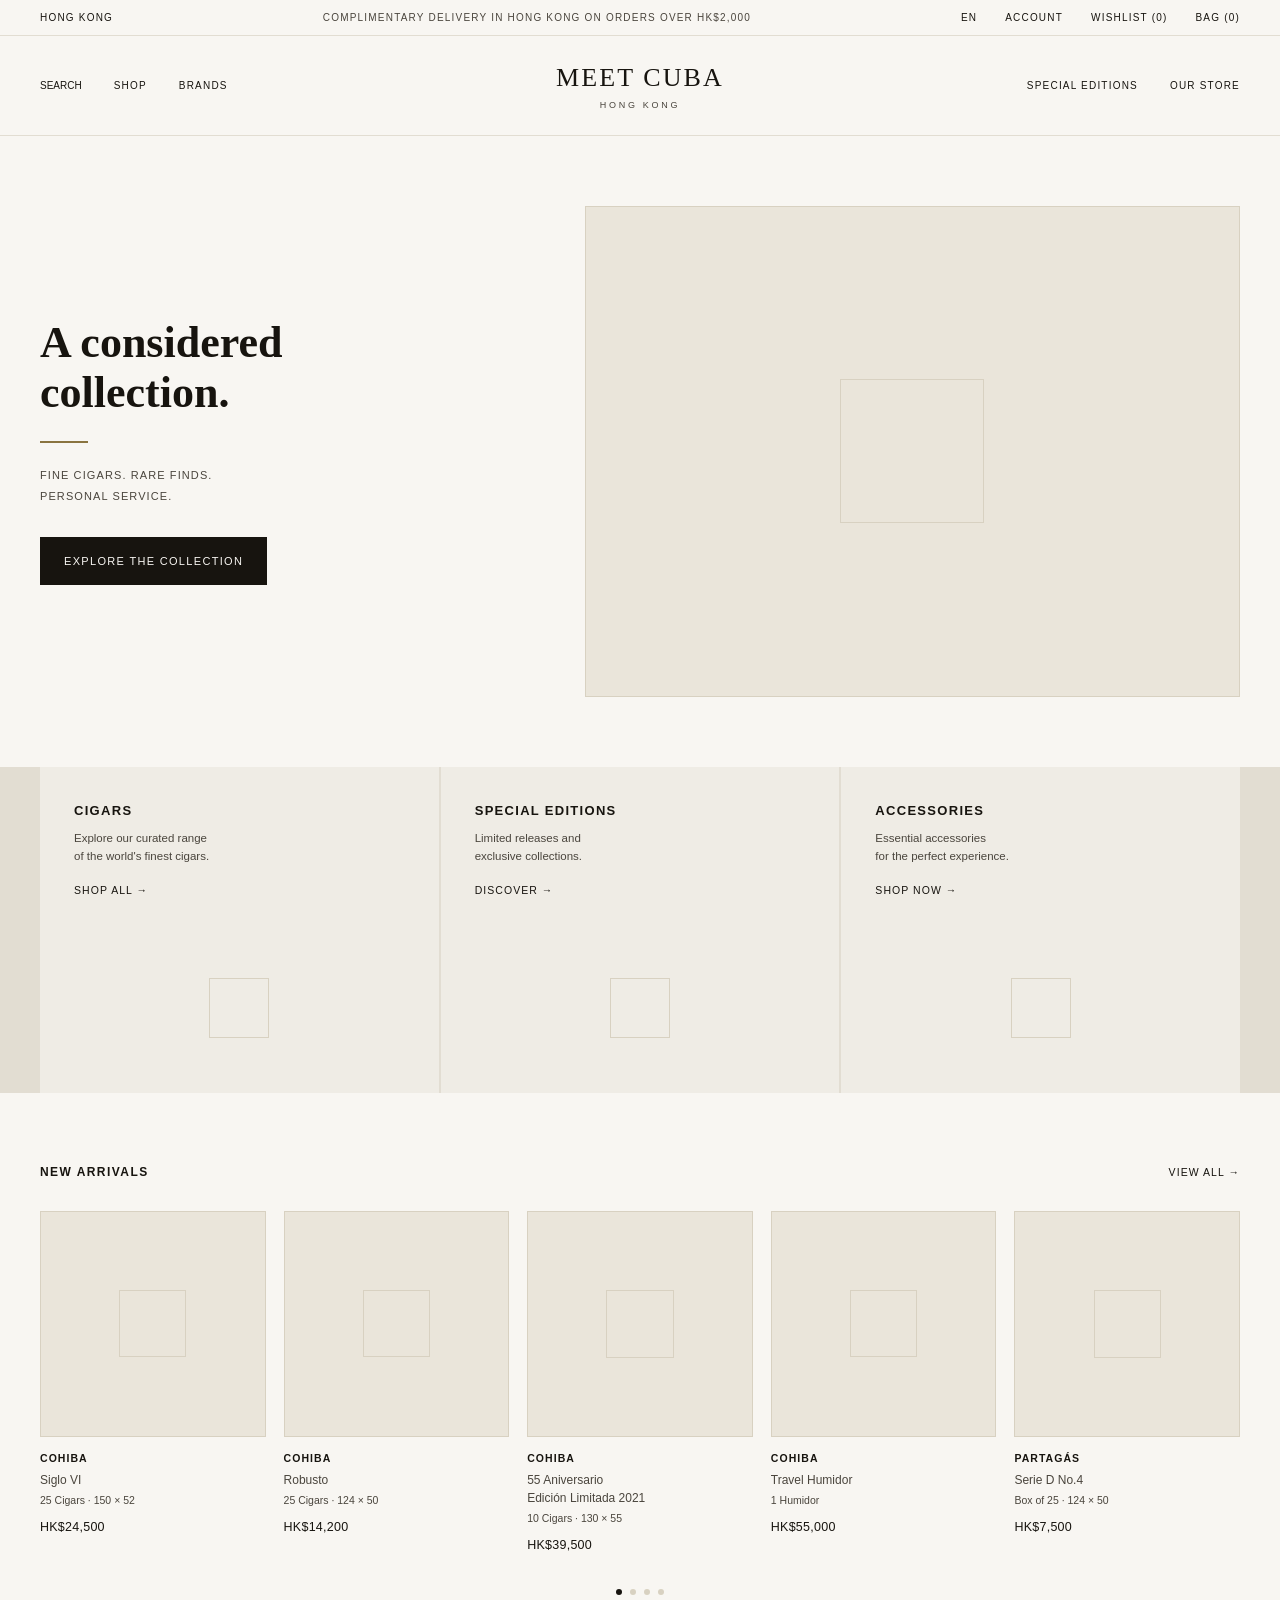
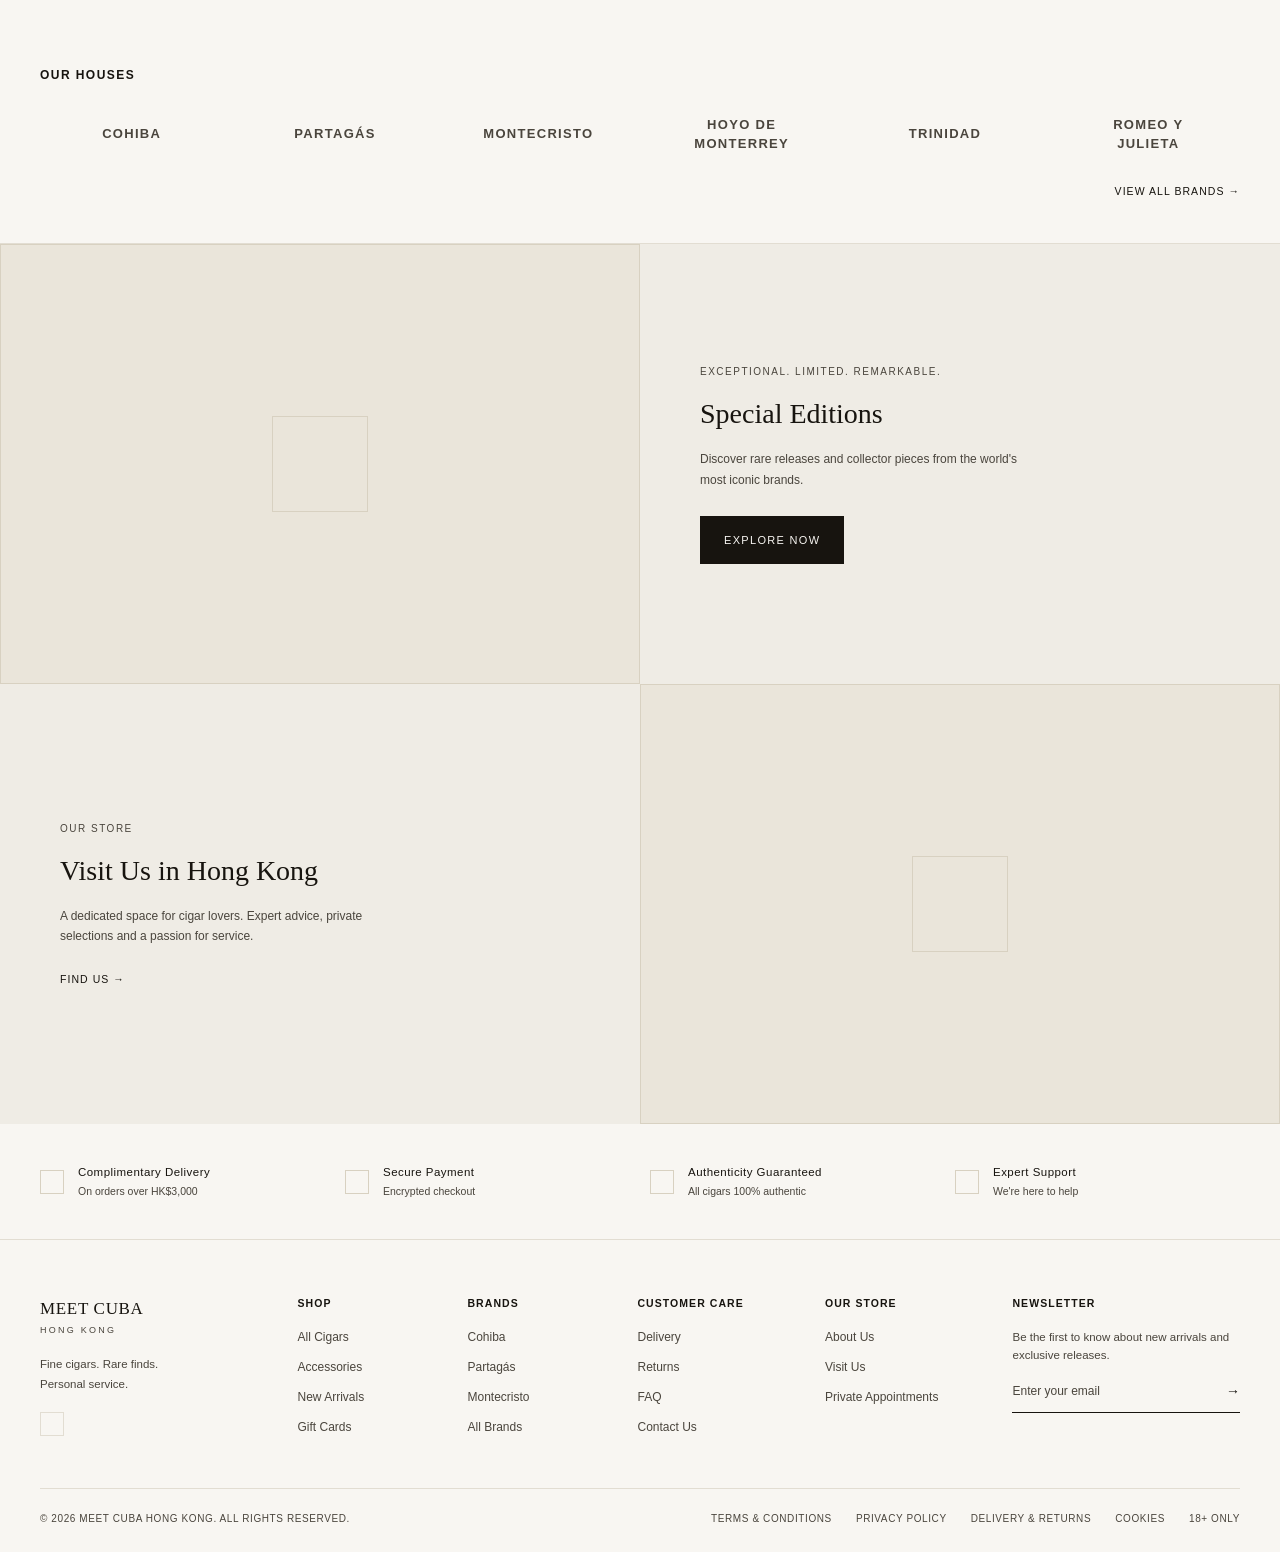
==== commit bc62a833: "Add wishlist (Saved Items) page New mc-wishlist.js manages a localStorage-backed wishlist, mirroring" ====
--- a/index.html
+++ b/index.html
@@ -4,8 +4,9 @@
 <meta charset="UTF-8">
 <meta name="viewport" content="width=device-width, initial-scale=1.0">
 <title>Meet Cuba — Hong Kong</title>
-<link rel="stylesheet" href="footer.css">
-<link rel="stylesheet" href="search.css">
+<link rel="stylesheet" href="mc-footer.css">
+<link rel="stylesheet" href="mc-search.css">
+<link rel="stylesheet" href="mc-header.css">
 <style>
   :root {
     --ink: #17140f;
@@ -39,42 +40,6 @@
     text-transform: uppercase;
     letter-spacing: 0.12em;
     font-size: 10px;
-  }
-
-  /* Topbar (shared) */
-  .topbar {
-    display: flex;
-    align-items: center;
-    justify-content: space-between;
-    padding: 10px 40px;
-    border-bottom: 1px solid var(--line);
-  }
-  .topbar__left, .topbar__right { display: flex; align-items: center; gap: 28px; }
-  .topbar__center { color: var(--ink-soft); }
-
-  /* Nav (shared) */
-  .nav {
-    display: grid;
-    grid-template-columns: 1fr auto 1fr;
-    align-items: center;
-    padding: 22px 40px;
-    border-bottom: 1px solid var(--line);
-  }
-  .nav__links { display: flex; align-items: center; gap: 32px; }
-  .nav__links--left { justify-content: flex-start; }
-  .nav__links--right { justify-content: flex-end; }
-  .nav__link { position: relative; }
-  .nav__logo { display: block; text-align: center; }
-  .nav__logo-main {
-    font-family: Georgia, "Times New Roman", serif;
-    font-size: 26px;
-    letter-spacing: 0.08em;
-  }
-  .nav__logo-sub {
-    font-size: 9px;
-    letter-spacing: 0.3em;
-    color: var(--ink-soft);
-    margin-top: 2px;
   }
 
   section { padding: 0 40px; }
@@ -376,31 +341,8 @@
 </head>
 <body>
 
-  <div class="topbar">
-    <div class="topbar__left u-label"><span>HONG KONG</span></div>
-    <div class="topbar__center u-label">COMPLIMENTARY DELIVERY IN HONG KONG ON ORDERS OVER HK$2,000</div>
-    <div class="topbar__right u-label">
-      <span>EN</span>
-      <span>ACCOUNT</span>
-      <button class="bag-toggle u-label" data-bag-toggle type="button">BAG (<span data-bag-count>0</span>)</button>
-    </div>
-  </div>
-
-  <nav class="nav">
-    <div class="nav__links nav__links--left u-label">
-      <button data-search-toggle type="button">SEARCH</button>
-      <a class="nav__link" href="shop.html">SHOP</a>
-      <a class="nav__link" href="brands.html">BRANDS</a>
-    </div>
-    <a class="nav__logo" href="index.html">
-      <div class="nav__logo-main">MEET CUBA</div>
-      <div class="nav__logo-sub">HONG KONG</div>
-    </a>
-    <div class="nav__links nav__links--right u-label">
-      <span>SPECIAL EDITIONS</span>
-      <a class="nav__link" href="store.html">OUR STORE</a>
-    </div>
-  </nav>
+  <div id="site-header"></div>
+  <script src="mc-header.js"></script>
 
   <div id="site-search"></div>
 
@@ -596,8 +538,9 @@
       <div class="cart-secure">🔒 Secure checkout</div>
     </div>
   </aside>
-  <script src="cart.js"></script>
-  <script src="footer.js"></script>
-  <script src="search.js"></script>
+  <script src="mc-cart.js"></script>
+  <script src="mc-wishlist.js"></script>
+  <script src="mc-footer.js"></script>
+  <script src="mc-search.js"></script>
 </body>
 </html>
--- a/mc-footer.css
+++ b/mc-footer.css
@@ -0,0 +1,42 @@
+/* Footer (shared across all pages — see footer.js) */
+.footer { padding: 56px 40px 26px; }
+.footer__top {
+  display: grid;
+  grid-template-columns: 1.3fr 0.8fr 0.8fr 0.9fr 0.9fr 1.3fr;
+  gap: 30px;
+  padding-bottom: 40px;
+}
+.footer__brand-name {
+  font-family: Georgia, "Times New Roman", serif;
+  font-size: 17px;
+  letter-spacing: 0.04em;
+}
+.footer__brand-sub { font-size: 9px; letter-spacing: 0.25em; color: var(--ink-soft); margin: 2px 0 18px; }
+.footer__brand-copy { color: var(--ink-soft); font-size: 11.5px; line-height: 1.7; margin-bottom: 18px; }
+.footer__social { width: 24px; height: 24px; border: 1px solid var(--line); }
+.footer__col-title { letter-spacing: 0.1em; font-size: 10.5px; font-weight: 600; margin-bottom: 16px; }
+.footer__col-link { display: block; color: var(--ink-soft); font-size: 12px; margin-bottom: 12px; }
+.footer__newsletter-copy { color: var(--ink-soft); font-size: 11.5px; line-height: 1.6; margin-bottom: 16px; }
+.footer__newsletter-form { display: flex; border-bottom: 1px solid var(--ink); padding-bottom: 10px; }
+.footer__newsletter-input {
+  flex: 1;
+  border: none;
+  background: none;
+  font-size: 12px;
+  color: var(--ink);
+  outline: none;
+}
+.footer__newsletter-input::placeholder { color: var(--ink-soft); }
+.footer__newsletter-submit { font-size: 14px; }
+
+.footer__bottom {
+  display: flex;
+  align-items: center;
+  justify-content: space-between;
+  padding-top: 22px;
+  border-top: 1px solid var(--line);
+  color: var(--ink-soft);
+  letter-spacing: 0.06em;
+  font-size: 10px;
+}
+.footer__bottom-links { display: flex; gap: 24px; }
--- a/mc-search.css
+++ b/mc-search.css
@@ -0,0 +1,150 @@
+/* Search overlay (shared across all pages — see search.js) */
+body.search-open { overflow: hidden; }
+
+.search-overlay {
+  position: fixed;
+  left: 0; right: 0; bottom: 0;
+  z-index: 850;
+  display: none;
+}
+body.search-open .search-overlay { display: block; }
+
+.search-overlay__backdrop {
+  position: absolute;
+  inset: 0;
+  background: rgba(23, 20, 15, 0.45);
+}
+
+.search-overlay__panel {
+  position: relative;
+  background: var(--ground);
+  border-bottom: 1px solid var(--line);
+  padding: 44px 40px 50px;
+  max-height: 82vh;
+  overflow-y: auto;
+}
+
+.search-overlay__title {
+  font-family: Georgia, "Times New Roman", serif;
+  font-size: 34px;
+  margin-bottom: 24px;
+}
+
+.search-overlay__field {
+  display: flex;
+  align-items: center;
+  gap: 14px;
+  border: 1px solid var(--ink);
+  padding: 16px 20px;
+  margin-bottom: 40px;
+}
+.search-overlay__icon-search {
+  flex: none;
+  width: 17px;
+  height: 17px;
+  background-image: url("data:image/svg+xml,%3Csvg xmlns='http://www.w3.org/2000/svg' viewBox='0 0 20 20' fill='none'%3E%3Ccircle cx='8.5' cy='8.5' r='6.5' stroke='%234a453d' stroke-width='1.4'/%3E%3Cline x1='13.3' y1='13.3' x2='18' y2='18' stroke='%234a453d' stroke-width='1.4' stroke-linecap='round'/%3E%3C/svg%3E");
+  background-repeat: no-repeat;
+  background-position: center;
+  background-size: contain;
+}
+.search-overlay__input {
+  flex: 1;
+  border: none;
+  background: none;
+  font-family: Georgia, "Times New Roman", serif;
+  font-size: 18px;
+  color: var(--ink);
+  outline: none;
+}
+.search-overlay__input::placeholder { color: var(--ink-soft); font-family: inherit; }
+.search-overlay__clear {
+  flex: none;
+  font-size: 16px;
+  color: var(--ink-soft);
+  cursor: pointer;
+  display: none;
+}
+.search-overlay__field--has-value .search-overlay__clear { display: block; }
+
+.search-overlay__results {
+  display: grid;
+  grid-template-columns: 1.6fr 1fr 0.95fr;
+  gap: 50px;
+}
+
+.search-overlay__col-label {
+  letter-spacing: 0.1em;
+  font-size: 10.5px;
+  color: var(--ink-soft);
+  padding-bottom: 14px;
+  border-bottom: 1px solid var(--line);
+  margin-bottom: 4px;
+}
+
+.search-result {
+  display: flex;
+  align-items: center;
+  gap: 16px;
+  padding: 16px 0;
+  border-bottom: 1px solid var(--line);
+  transition: opacity 0.2s ease;
+}
+.search-result:hover { opacity: 0.65; }
+.search-result__image {
+  width: 56px; height: 56px;
+  flex: none;
+  background: var(--placeholder);
+  border: 1px solid var(--placeholder-line);
+  display: flex; align-items: center; justify-content: center;
+}
+.search-result__image-mark { width: 30%; aspect-ratio: 1; border: 1px solid var(--placeholder-line); }
+.search-result__body { flex: 1; min-width: 0; display: flex; flex-direction: column; }
+.search-result__brand { display: block; letter-spacing: 0.08em; font-size: 9.5px; font-weight: 600; margin-bottom: 3px; }
+.search-result__name { display: block; font-family: Georgia, "Times New Roman", serif; font-size: 15px; margin-bottom: 3px; }
+.search-result__spec { display: block; color: var(--ink-soft); font-size: 10.5px; margin-bottom: 4px; }
+.search-result__price { display: block; font-size: 11.5px; }
+.search-result__arrow { flex: none; color: var(--ink-soft); font-size: 14px; }
+
+.search-brand-result {
+  display: flex;
+  align-items: center;
+  gap: 14px;
+  padding: 14px 0;
+  border-bottom: 1px solid var(--line);
+  transition: opacity 0.2s ease;
+}
+.search-brand-result:hover { opacity: 0.65; }
+.search-brand-result__icon {
+  width: 38px; height: 38px;
+  flex: none;
+  border-radius: 50%;
+  border: 1px solid var(--placeholder-line);
+  background: var(--placeholder);
+}
+.search-brand-result__name { flex: 1; font-family: Georgia, "Times New Roman", serif; font-size: 14px; }
+.search-brand-result__arrow { flex: none; color: var(--ink-soft); font-size: 14px; }
+
+.search-overlay__viewall {
+  display: inline-flex;
+  align-items: center;
+  gap: 8px;
+  letter-spacing: 0.1em;
+  font-size: 10.5px;
+  text-decoration: underline;
+  margin-top: 18px;
+}
+
+.search-suggest-list { list-style: none; margin-bottom: 30px; }
+.search-suggest-list:last-child { margin-bottom: 0; }
+.search-suggest-list__item { margin-bottom: 4px; }
+.search-suggest-list__link {
+  display: block;
+  padding: 7px 0;
+  font-size: 12.5px;
+  text-decoration: underline;
+  color: var(--ink-soft);
+  transition: color 0.2s ease;
+}
+.search-suggest-list__link:hover { color: var(--ink); }
+
+.search-overlay__empty { color: var(--ink-soft); font-size: 12px; padding: 20px 0; }
--- a/mc-header.css
+++ b/mc-header.css
@@ -0,0 +1,41 @@
+/* Topbar + Nav (shared across all pages — see header.js) */
+.topbar {
+  display: flex;
+  align-items: center;
+  justify-content: space-between;
+  padding: 10px 40px;
+  border-bottom: 1px solid var(--line);
+}
+.topbar__left, .topbar__right { display: flex; align-items: center; gap: 28px; }
+.topbar__center { color: var(--ink-soft); }
+
+.nav {
+  display: grid;
+  grid-template-columns: 1fr auto 1fr;
+  align-items: center;
+  padding: 22px 40px;
+  border-bottom: 1px solid var(--line);
+}
+.nav__links { display: flex; align-items: center; gap: 32px; }
+.nav__links--left { justify-content: flex-start; }
+.nav__links--right { justify-content: flex-end; }
+.nav__link { position: relative; }
+.nav__link--active::after {
+  content: "";
+  position: absolute;
+  left: 0; right: 0; bottom: -6px;
+  height: 1px;
+  background: var(--ink);
+}
+.nav__logo { display: block; text-align: center; }
+.nav__logo-main {
+  font-family: Georgia, "Times New Roman", serif;
+  font-size: 26px;
+  letter-spacing: 0.08em;
+}
+.nav__logo-sub {
+  font-size: 9px;
+  letter-spacing: 0.3em;
+  color: var(--ink-soft);
+  margin-top: 2px;
+}
